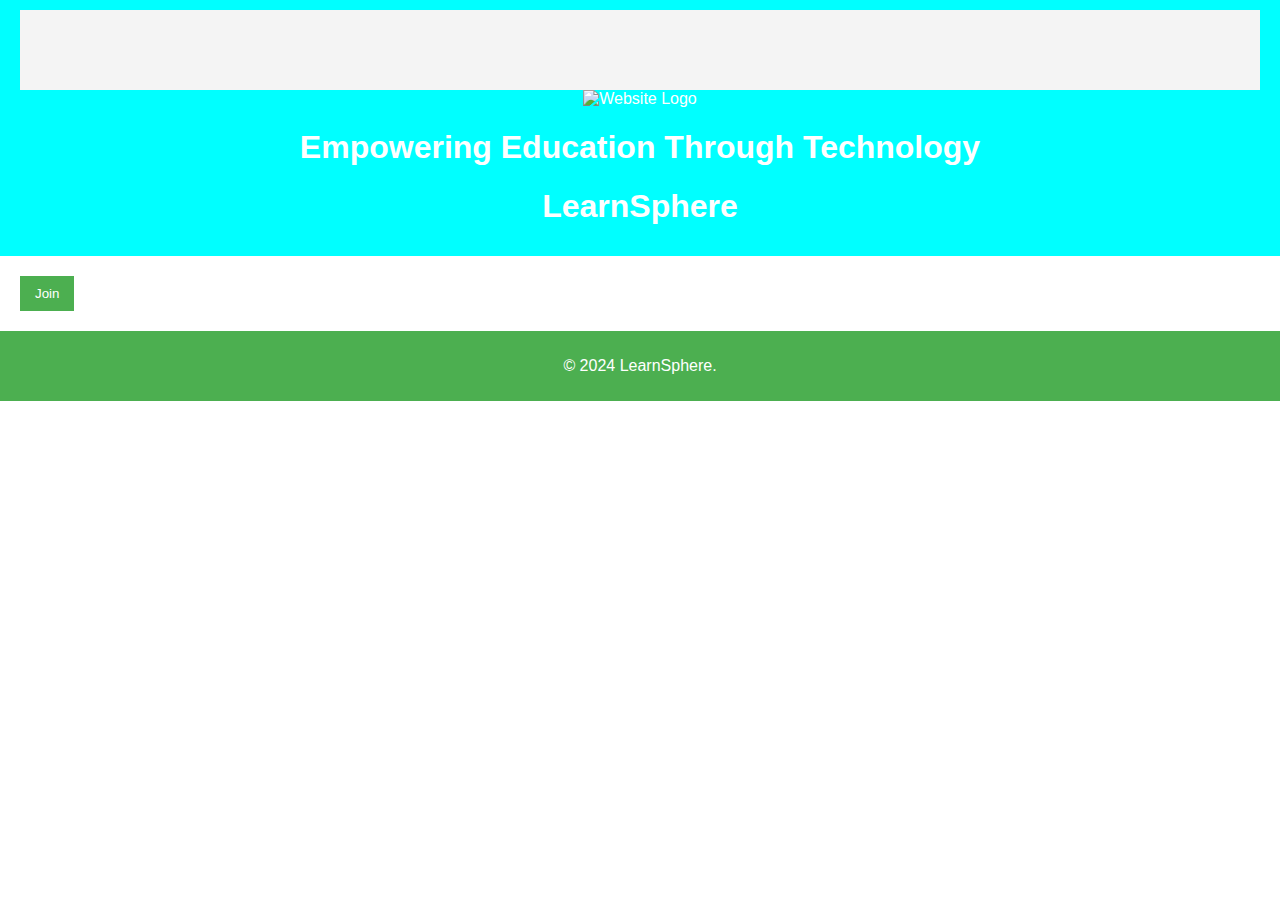
==== index.html @ 1a8bd10b "Update index.html" ====
<!DOCTYPE html>
<html lang="en">
<head>
    <meta charset="UTF-8">
    <meta name="viewport" content="width=device-width, initial-scale=1.0">
    <link rel="stylesheet" href="styles.css">
    <title>LearnSphere</title>
</head>
<body>
    <header>
   <section id="hero"></section>
   <img src="Book-Stack-Background-PNG.png" alt="Website Logo" width="152px">
   <h1>Empowering Education Through Technology</h1>
            <h1>LearnSphere</h1>
        </header>
        
        <main>
            <section id="home">
                <a href="home.html">
                <button id="joinbutton">Join</button></a>
                </a> 
        </section>

    </main>
    <footer>
        <p>&copy; 2024 LearnSphere.</p>
    </footer>
   <script src="scripts.js"></script>
</body>
</html>
---- styles.css ----
body{
    font-family: arial, sans-serif;
    margin: 0;
    padding: 0;
}
header{
    background-color: aqua;
    color: white;
    padding: 10PX 20px;
    text-align: center;
}
nav ul{
    list-style-type: none;
    padding: 0;
    color: white;
}
nav ul li{
    display: inline;
    color: white;
    margin: 0 15px;   
}
main{
    padding: 20px;
}
#hero{
    background-color: #f4f4f4;
    padding: 40px;
    text-align: center;
}
.course{
    border: 1px solid#ccc;
    margin: 15px 0;
    padding: 20px;
}
button{
    background-color: #4caf50;
    color: white;
    border: none;
    padding: 10px 15px;
    cursor: pointer;
}
button:hover{
    background-color: #45a049;
}
footer{
    text-align: center;
    padding: 10px;
    background-color: #4CAF50;
    color: white;
}
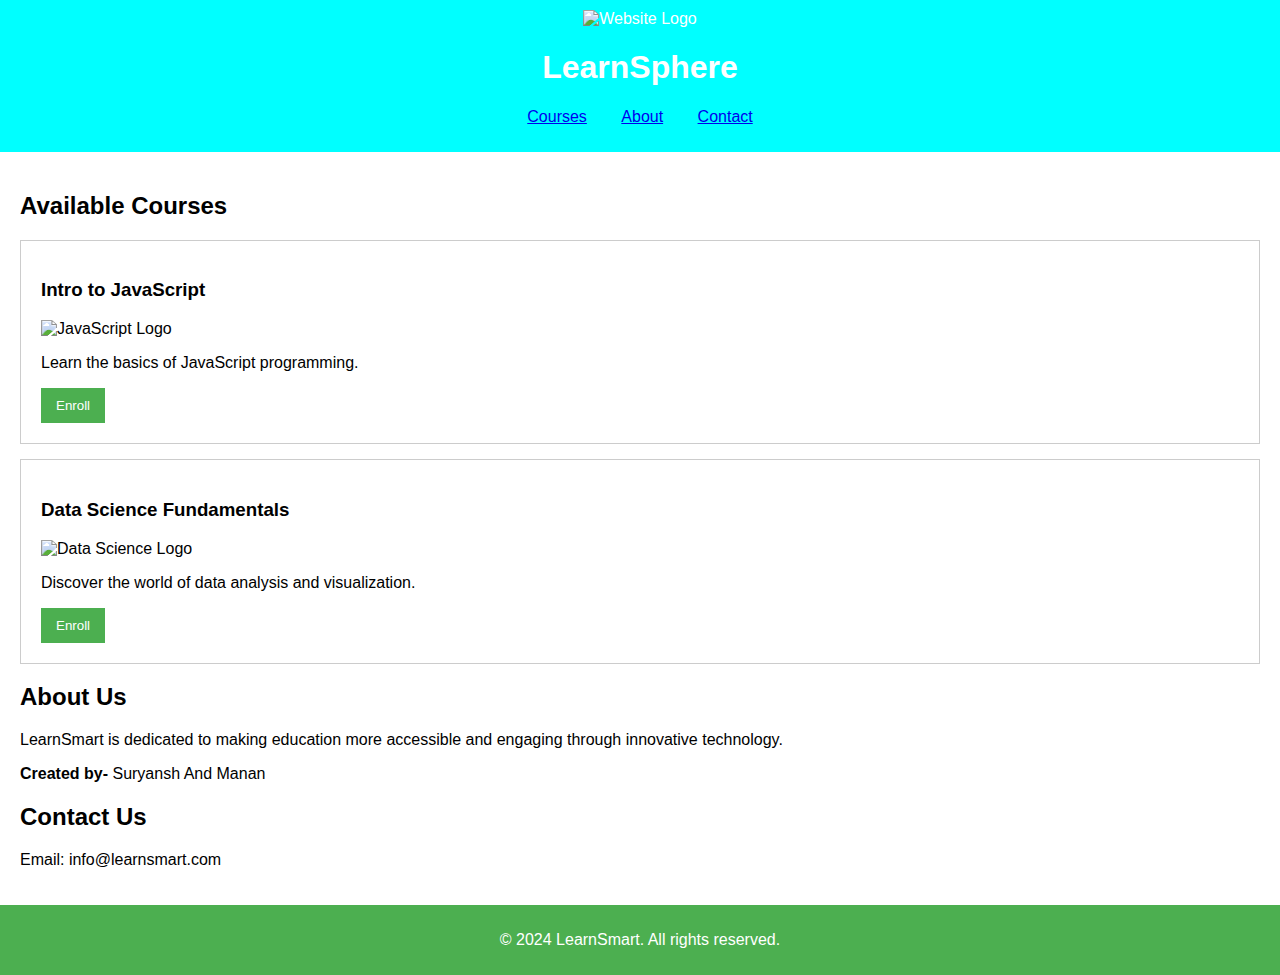
==== commit 18c9591d: "Create index.html" ====
--- a/index.html
+++ b/index.html
@@ -1,30 +1,57 @@
-<!DOCTYPE html>
-<html lang="en">
-<head>
-    <meta charset="UTF-8">
-    <meta name="viewport" content="width=device-width, initial-scale=1.0">
-    <link rel="stylesheet" href="styles.css">
-    <title>LearnSphere</title>
-</head>
-<body>
-    <header>
-   <section id="hero"></section>
-   <img src="Book-Stack-Background-PNG.png" alt="Website Logo" width="152px">
-   <h1>Empowering Education Through Technology</h1>
-            <h1>LearnSphere</h1>
-        </header>
-        
-        <main>
-            <section id="home">
-                <a href="home.html">
-                <button id="joinbutton">Join</button></a>
-                </a> 
-        </section>
-
-    </main>
-    <footer>
-        <p>&copy; 2024 LearnSphere.</p>
-    </footer>
-   <script src="scripts.js"></script>
-</body>
-</html>
+<!DOCTYPE html>
+<html lang="en">
+<head>
+    <meta charset="UTF-8">
+    <meta name="viewport" content="width=device-width, initial-scale=1.0">
+   <link rel="stylesheet" href="styles.css">
+    <title>Home</title>
+</head>
+<body>
+
+    <header>
+        <img src="https://www.pngplay.com/wp-content/uploads/15/Book-Stack-Background-PNG.png" alt="Website Logo" width="152px">
+        <h1>LearnSphere</h1>
+        <nav>
+            <ul>
+                <li><a href="#courses">Courses</a></li>
+                <li><a href="#about">About</a></li>
+                <li><a href="#contact">Contact</a></li>
+            </ul>
+        </nav>
+    </header>
+
+    <main>
+        <section id="courses">
+            <h2>Available Courses</h2>
+            <div class="course">
+                <h3>Intro to JavaScript</h3>
+                <img src="https://logos-world.net/wp-content/uploads/2023/02/JavaScript-Symbol.png" alt="JavaScript Logo" width="346px">
+                <p>Learn the basics of JavaScript programming.</p>
+                <a href="https://youtu.be/EerdGm-ehJQ?si=ciYa8RFsBulcPDr9" target="_blank"> <button class="enrollButton">Enroll</button> </a>
+            </div>
+            <div class="course">
+                <h3>Data Science Fundamentals</h3>
+                <img src="https://www.slidesalad.com/wp-content/uploads/2021/06/Data-Science-Google-Slides-Templates-Infographics-Diagrams-0002.jpg" alt="Data Science Logo"  width="446px">
+                <p>Discover the world of data analysis and visualization.</p>
+                <a href="https://youtu.be/ua-CiDNNj30?si=GcbsJY7chPUjguDB" target="_blank"><button class="enrollButton">Enroll</button></a>
+            </div>
+        </section>
+
+        <section id="about">
+            <h2>About Us</h2>
+            <p>LearnSmart is dedicated to making education more accessible and engaging through innovative technology.</p>
+            <p><b>Created by- </b>Suryansh And Manan</p>
+        </section>
+        
+        <section id="contact">
+            <h2>Contact Us</h2>
+            <p>Email: info@learnsmart.com</p>
+        </section>
+    </main>
+
+    <footer>
+        <p>&copy; 2024 LearnSmart. All rights reserved.</p>
+    </footer>
+    <script src="script.js"></script>
+</body>
+</html>
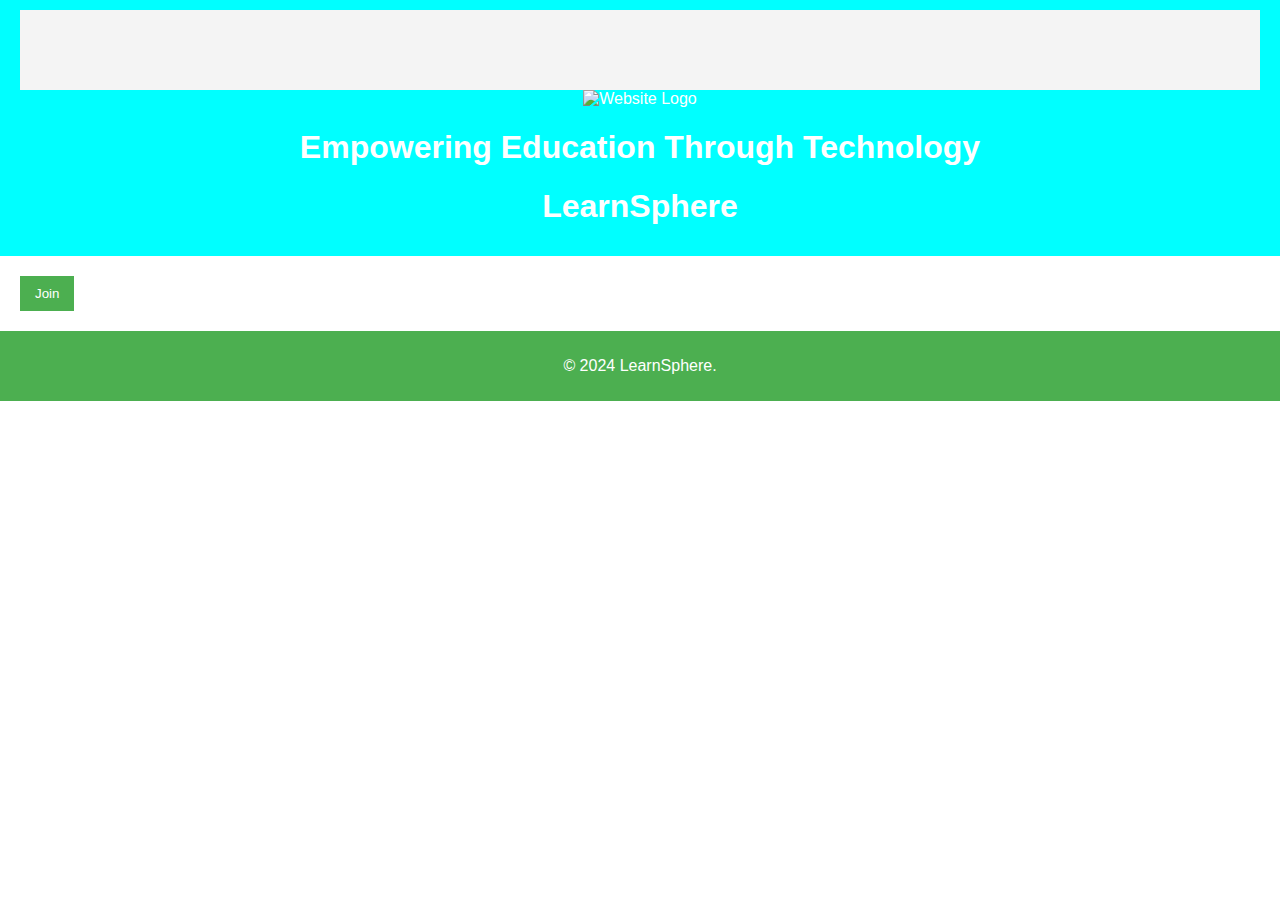
==== commit 8d96b720: "Rename index1.html to index.html" ====
--- a/index.html
+++ b/index.html
@@ -3,55 +3,28 @@
 <head>
     <meta charset="UTF-8">
     <meta name="viewport" content="width=device-width, initial-scale=1.0">
-   <link rel="stylesheet" href="styles.css">
-    <title>Home</title>
+    <link rel="stylesheet" href="styles.css">
+    <title>LearnSphere</title>
 </head>
 <body>
-
     <header>
-        <img src="https://www.pngplay.com/wp-content/uploads/15/Book-Stack-Background-PNG.png" alt="Website Logo" width="152px">
-        <h1>LearnSphere</h1>
-        <nav>
-            <ul>
-                <li><a href="#courses">Courses</a></li>
-                <li><a href="#about">About</a></li>
-                <li><a href="#contact">Contact</a></li>
-            </ul>
-        </nav>
-    </header>
-
-    <main>
-        <section id="courses">
-            <h2>Available Courses</h2>
-            <div class="course">
-                <h3>Intro to JavaScript</h3>
-                <img src="https://logos-world.net/wp-content/uploads/2023/02/JavaScript-Symbol.png" alt="JavaScript Logo" width="346px">
-                <p>Learn the basics of JavaScript programming.</p>
-                <a href="https://youtu.be/EerdGm-ehJQ?si=ciYa8RFsBulcPDr9" target="_blank"> <button class="enrollButton">Enroll</button> </a>
-            </div>
-            <div class="course">
-                <h3>Data Science Fundamentals</h3>
-                <img src="https://www.slidesalad.com/wp-content/uploads/2021/06/Data-Science-Google-Slides-Templates-Infographics-Diagrams-0002.jpg" alt="Data Science Logo"  width="446px">
-                <p>Discover the world of data analysis and visualization.</p>
-                <a href="https://youtu.be/ua-CiDNNj30?si=GcbsJY7chPUjguDB" target="_blank"><button class="enrollButton">Enroll</button></a>
-            </div>
+   <section id="hero"></section>
+   <img src="https://www.pngplay.com/wp-content/uploads/15/Book-Stack-Background-PNG.png" alt="Website Logo" width="152px">
+   <h1>Empowering Education Through Technology</h1>
+            <h1>LearnSphere</h1>
+        </header>
+        
+        <main>
+            <section id="home">
+                <a href="home.html">
+                <button id="joinbutton">Join</button></a>
+                </a> 
         </section>
 
-        <section id="about">
-            <h2>About Us</h2>
-            <p>LearnSmart is dedicated to making education more accessible and engaging through innovative technology.</p>
-            <p><b>Created by- </b>Suryansh And Manan</p>
-        </section>
-        
-        <section id="contact">
-            <h2>Contact Us</h2>
-            <p>Email: info@learnsmart.com</p>
-        </section>
     </main>
-
     <footer>
-        <p>&copy; 2024 LearnSmart. All rights reserved.</p>
+        <p>&copy; 2024 LearnSphere.</p>
     </footer>
-    <script src="script.js"></script>
+   <script src="scripts.js"></script>
 </body>
 </html>
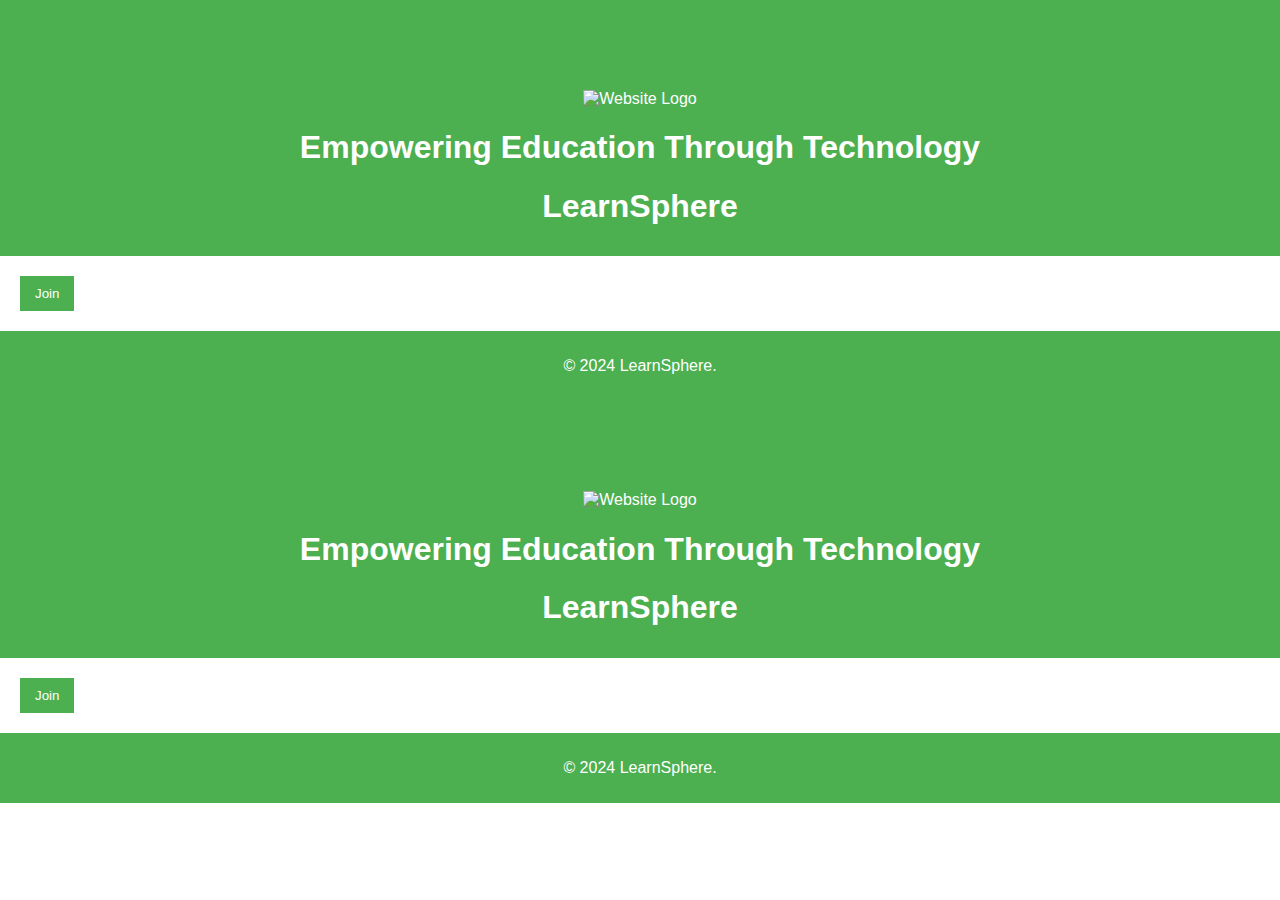
==== commit 1acefdae: "Update index.html" ====
--- a/index.html
+++ b/index.html
@@ -1,4 +1,11 @@
 <!DOCTYPE html>
+<html lang="en">
+<head>
+    <meta charset="UTF-8">
+    <meta name="viewport" content="width=device-width, initial-scale=1.0">
+    <link rel="stylesheet" href="styles.css">
+    <title>LearnSphere</title>
+</head><!DOCTYPE html>
 <html lang="en">
 <head>
     <meta charset="UTF-8">
@@ -28,3 +35,25 @@
    <script src="scripts.js"></script>
 </body>
 </html>
+<body>
+    <header>
+   <section id="hero"></section>
+   <img src="https://www.pngplay.com/wp-content/uploads/15/Book-Stack-Background-PNG.png" alt="Website Logo" width="152px">
+   <h1>Empowering Education Through Technology</h1>
+            <h1>LearnSphere</h1>
+        </header>
+        
+        <main>
+            <section id="home">
+                <a href="home.html">
+                <button id="joinbutton">Join</button></a>
+                </a> 
+        </section>
+
+    </main>
+    <footer>
+        <p>&copy; 2024 LearnSphere.</p>
+    </footer>
+   <script src="scripts.js"></script>
+</body>
+</html>
--- a/styles.css
+++ b/styles.css
@@ -4,7 +4,7 @@
     padding: 0;
 }
 header{
-    background-color: aqua;
+    background-color: #4caf50;
     color: white;
     padding: 10PX 20px;
     text-align: center;
@@ -23,12 +23,12 @@
     padding: 20px;
 }
 #hero{
-    background-color: #f4f4f4;
+    background-color: #4caf50;
     padding: 40px;
     text-align: center;
 }
-.course{
-    border: 1px solid#ccc;
+course{
+    border: 1px solid#4caf50;
     margin: 15px 0;
     padding: 20px;
 }
@@ -47,4 +47,4 @@
     padding: 10px;
     background-color: #4CAF50;
     color: white;
-}+}
--- a/styles.css
+++ b/styles.css
@@ -4,7 +4,7 @@
     padding: 0;
 }
 header{
-    background-color: aqua;
+    background-color: #4caf50;
     color: white;
     padding: 10PX 20px;
     text-align: center;
@@ -23,12 +23,12 @@
     padding: 20px;
 }
 #hero{
-    background-color: #f4f4f4;
+    background-color: #4caf50;
     padding: 40px;
     text-align: center;
 }
-.course{
-    border: 1px solid#ccc;
+course{
+    border: 1px solid#4caf50;
     margin: 15px 0;
     padding: 20px;
 }
@@ -47,4 +47,4 @@
     padding: 10px;
     background-color: #4CAF50;
     color: white;
-}+}
